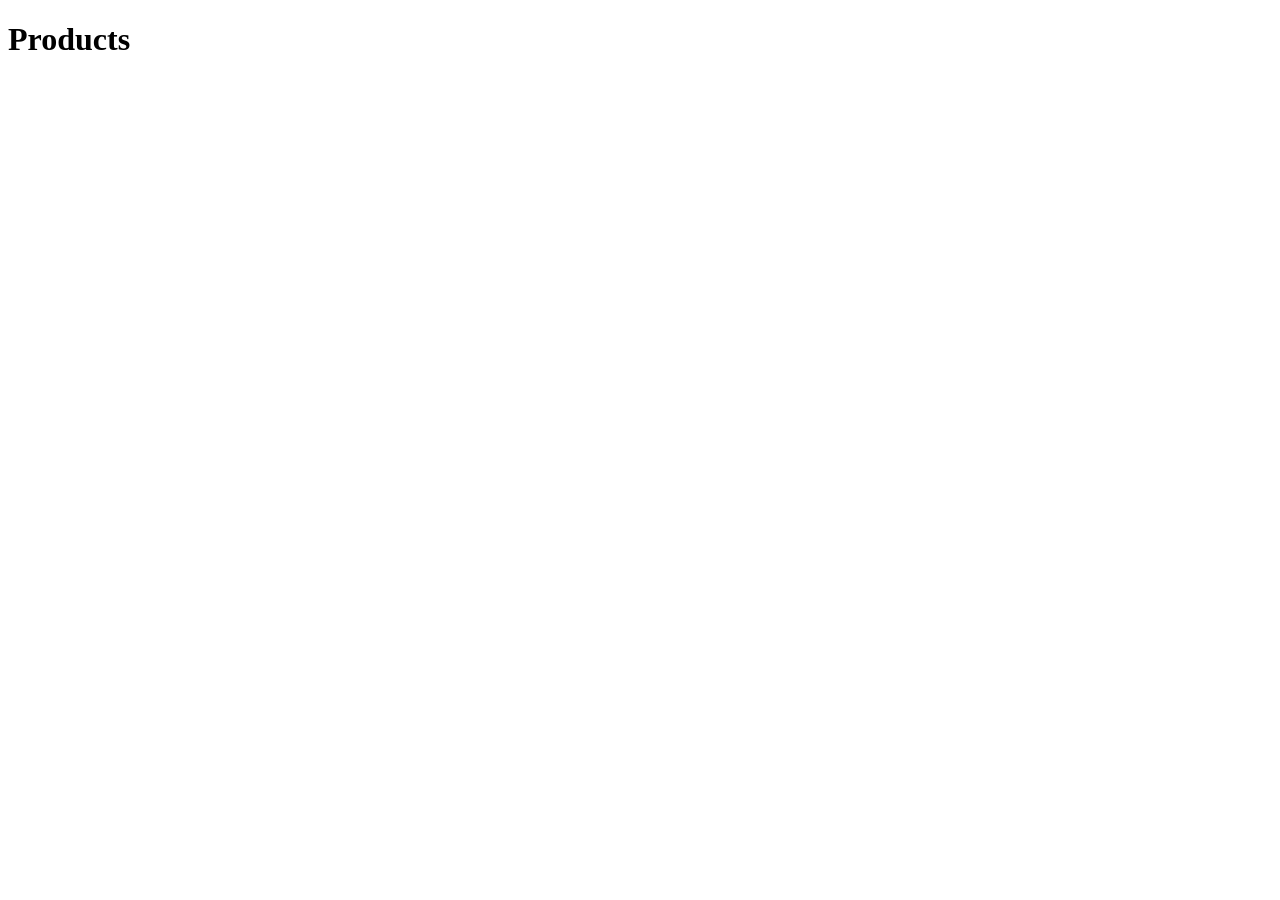
==== frontend/index.html @ ae4d417a "Add files via upload" ====
<!DOCTYPE html>
<html>
  <head>
    <title>Marketplace</title>
    <script src="https://cdn.tailwindcss.com"></script>
  </head>

  <body class="bg-gray-100 p-6">
    <h1 class="text-2xl font-bold mb-4">Products</h1>

    <div id="products" class="grid grid-cols-3 gap-4"></div>

    <script src="app.js"></script>
  </body>
</html>
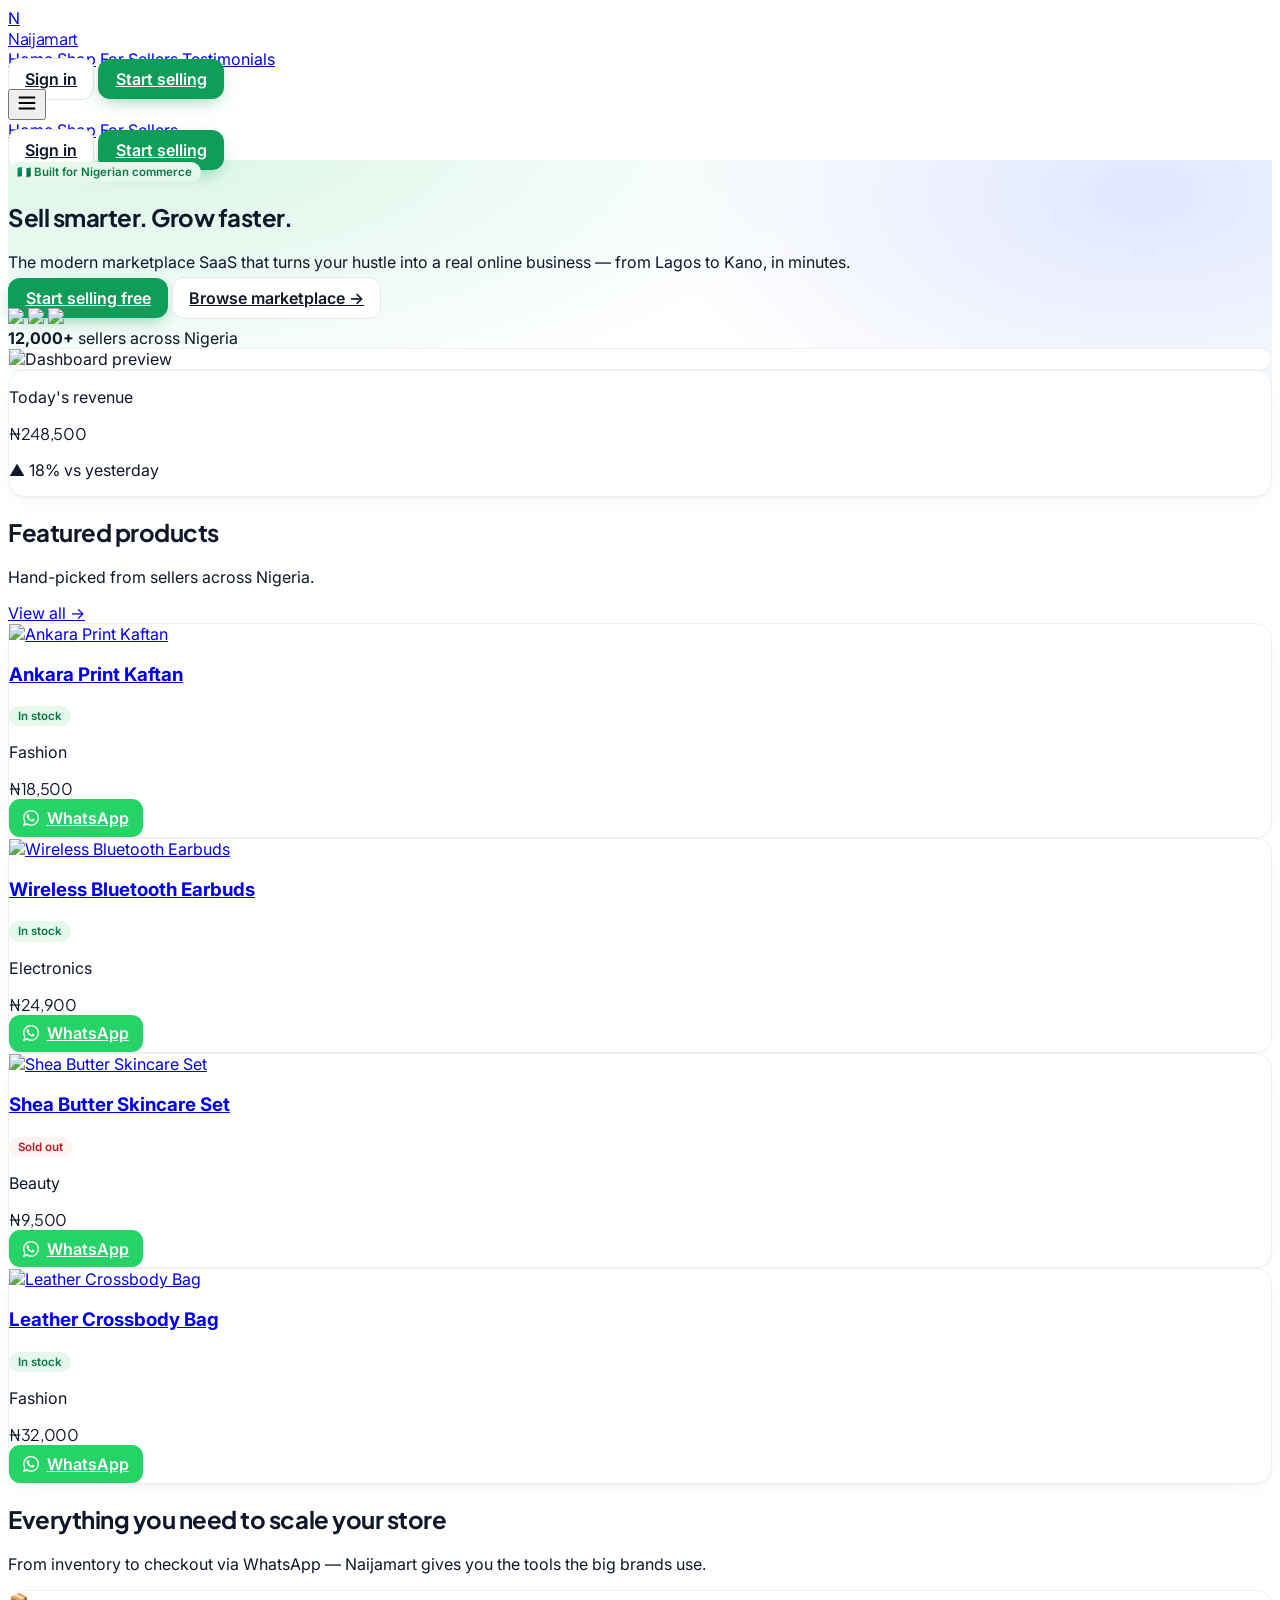
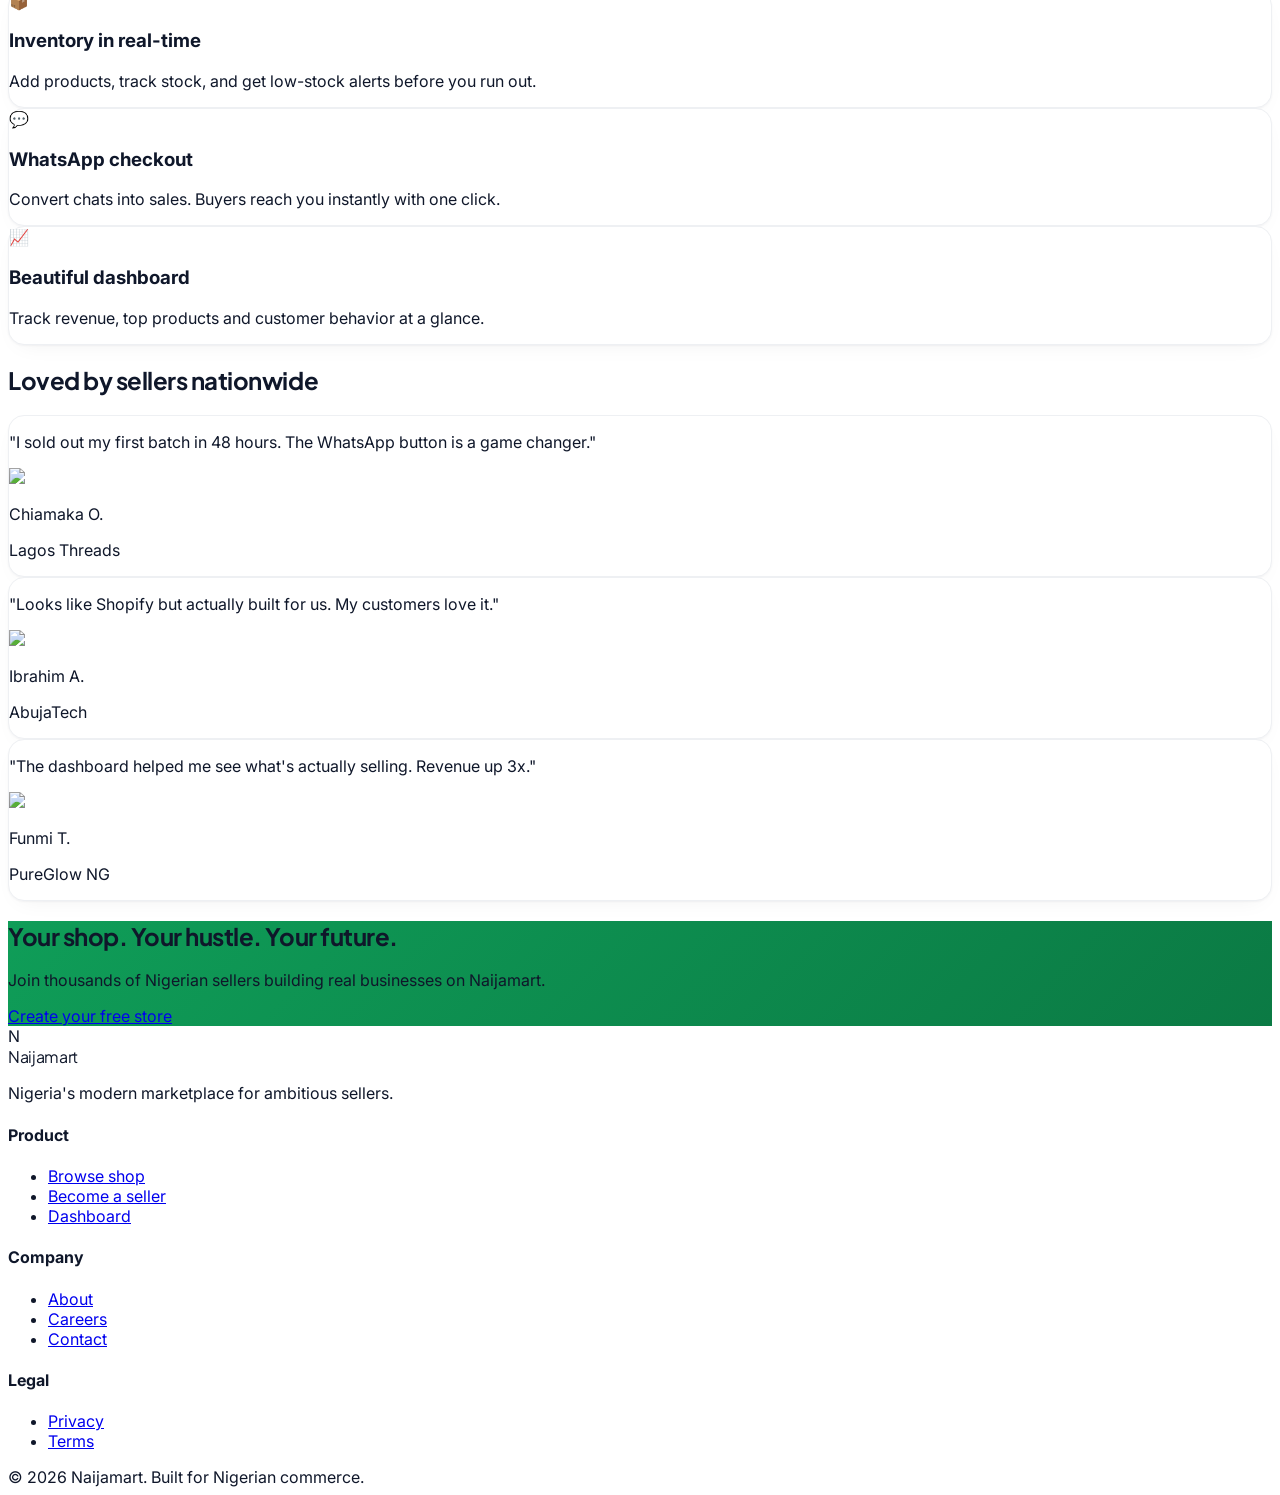
==== commit 10ed0bde: "Add files via upload" ====
--- a/frontend/index.html
+++ b/frontend/index.html
@@ -1,15 +1,136 @@
-<!DOCTYPE html>
-<html>
-  <head>
-    <title>Marketplace</title>
-    <script src="https://cdn.tailwindcss.com"></script>
-  </head>
-
-  <body class="bg-gray-100 p-6">
-    <h1 class="text-2xl font-bold mb-4">Products</h1>
-
-    <div id="products" class="grid grid-cols-3 gap-4"></div>
-
-    <script src="app.js"></script>
-  </body>
-</html>
+<!doctype html>
+<html lang="en">
+<head>
+<meta charset="utf-8"/>
+<meta name="viewport" content="width=device-width,initial-scale=1"/>
+<title>Naijamart — Modern marketplace for Nigerian sellers</title>
+<meta name="description" content="Naijamart helps Nigerian sellers launch beautiful online stores, manage inventory, and sell directly via WhatsApp."/>
+<link rel="preconnect" href="https://fonts.googleapis.com">
+<link rel="preconnect" href="https://fonts.gstatic.com" crossorigin>
+<link href="https://fonts.googleapis.com/css2?family=Inter:wght@400;500;600;700&family=Plus+Jakarta+Sans:wght@600;700;800&display=swap" rel="stylesheet">
+<script src="https://cdn.tailwindcss.com"></script>
+<link rel="stylesheet" href="css/styles.css"/>
+</head>
+<body class="bg-white text-slate-900">
+<div id="navbar"></div>
+
+<!-- Hero -->
+<section class="hero-grad">
+  <div class="max-w-7xl mx-auto px-4 sm:px-6 pt-16 pb-20 grid lg:grid-cols-2 gap-12 items-center">
+    <div>
+      <span class="badge badge-success mb-5">🇳🇬 Built for Nigerian commerce</span>
+      <h1 class="font-display text-4xl sm:text-5xl lg:text-6xl font-extrabold leading-[1.05]">
+        Sell smarter. <span class="text-emerald-600">Grow faster.</span>
+      </h1>
+      <p class="mt-5 text-lg text-slate-600 max-w-xl">The modern marketplace SaaS that turns your hustle into a real online business — from Lagos to Kano, in minutes.</p>
+      <div class="mt-8 flex flex-wrap gap-3">
+        <a href="register.html" class="btn-primary">Start selling free</a>
+        <a href="product.html" class="btn-ghost">Browse marketplace →</a>
+      </div>
+      <div class="mt-8 flex items-center gap-6 text-sm text-slate-500">
+        <div class="flex -space-x-2">
+          <img class="w-8 h-8 rounded-full border-2 border-white" src="https://i.pravatar.cc/80?img=12">
+          <img class="w-8 h-8 rounded-full border-2 border-white" src="https://i.pravatar.cc/80?img=32">
+          <img class="w-8 h-8 rounded-full border-2 border-white" src="https://i.pravatar.cc/80?img=47">
+        </div>
+        <span><b class="text-slate-900">12,000+</b> sellers across Nigeria</span>
+      </div>
+    </div>
+    <div class="relative">
+      <div class="card p-3 rotate-1">
+        <img class="rounded-xl w-full" src="https://images.unsplash.com/photo-1556761175-5973dc0f32e7?w=900" alt="Dashboard preview"/>
+      </div>
+      <div class="card p-4 absolute -bottom-6 -left-6 hidden sm:block max-w-xs">
+        <p class="text-xs text-slate-500">Today's revenue</p>
+        <p class="font-display text-2xl font-bold">₦248,500</p>
+        <p class="text-xs text-emerald-600 mt-1">▲ 18% vs yesterday</p>
+      </div>
+    </div>
+  </div>
+</section>
+
+<!-- Featured -->
+<section class="max-w-7xl mx-auto px-4 sm:px-6 py-16">
+  <div class="flex items-end justify-between mb-8">
+    <div>
+      <h2 class="font-display text-3xl font-bold">Featured products</h2>
+      <p class="text-slate-500 mt-1">Hand-picked from sellers across Nigeria.</p>
+    </div>
+    <a href="product.html" class="hidden sm:inline text-emerald-700 font-semibold hover:underline">View all →</a>
+  </div>
+  <div id="featuredGrid" class="grid grid-cols-2 lg:grid-cols-4 gap-4 sm:gap-6"></div>
+</section>
+
+<!-- Sellers -->
+<section id="sellers" class="bg-slate-50 py-20">
+  <div class="max-w-7xl mx-auto px-4 sm:px-6">
+    <div class="max-w-2xl">
+      <h2 class="font-display text-3xl font-bold">Everything you need to scale your store</h2>
+      <p class="text-slate-600 mt-2">From inventory to checkout via WhatsApp — Naijamart gives you the tools the big brands use.</p>
+    </div>
+    <div class="grid md:grid-cols-3 gap-6 mt-10">
+      
+      <div class="card p-6">
+        <div class="w-11 h-11 rounded-xl bg-emerald-100 text-emerald-700 flex items-center justify-center text-xl">📦</div>
+        <h3 class="font-semibold mt-4">Inventory in real-time</h3>
+        <p class="text-sm text-slate-500 mt-2">Add products, track stock, and get low-stock alerts before you run out.</p>
+      </div>
+      <div class="card p-6">
+        <div class="w-11 h-11 rounded-xl bg-emerald-100 text-emerald-700 flex items-center justify-center text-xl">💬</div>
+        <h3 class="font-semibold mt-4">WhatsApp checkout</h3>
+        <p class="text-sm text-slate-500 mt-2">Convert chats into sales. Buyers reach you instantly with one click.</p>
+      </div>
+      <div class="card p-6">
+        <div class="w-11 h-11 rounded-xl bg-emerald-100 text-emerald-700 flex items-center justify-center text-xl">📈</div>
+        <h3 class="font-semibold mt-4">Beautiful dashboard</h3>
+        <p class="text-sm text-slate-500 mt-2">Track revenue, top products and customer behavior at a glance.</p>
+      </div>
+    </div>
+  </div>
+</section>
+
+<!-- Testimonials -->
+<section id="testimonials" class="max-w-7xl mx-auto px-4 sm:px-6 py-20">
+  <h2 class="font-display text-3xl font-bold text-center">Loved by sellers nationwide</h2>
+  <div class="grid md:grid-cols-3 gap-6 mt-10">
+    <div class="card p-6">
+      <p class="text-slate-700">"I sold out my first batch in 48 hours. The WhatsApp button is a game changer."</p>
+      <div class="mt-4 flex items-center gap-3"><img src="https://i.pravatar.cc/80?img=15" class="w-10 h-10 rounded-full"/><div><p class="font-semibold text-sm">Chiamaka O.</p><p class="text-xs text-slate-500">Lagos Threads</p></div></div>
+    </div>
+    <div class="card p-6">
+      <p class="text-slate-700">"Looks like Shopify but actually built for us. My customers love it."</p>
+      <div class="mt-4 flex items-center gap-3"><img src="https://i.pravatar.cc/80?img=33" class="w-10 h-10 rounded-full"/><div><p class="font-semibold text-sm">Ibrahim A.</p><p class="text-xs text-slate-500">AbujaTech</p></div></div>
+    </div>
+    <div class="card p-6">
+      <p class="text-slate-700">"The dashboard helped me see what's actually selling. Revenue up 3x."</p>
+      <div class="mt-4 flex items-center gap-3"><img src="https://i.pravatar.cc/80?img=49" class="w-10 h-10 rounded-full"/><div><p class="font-semibold text-sm">Funmi T.</p><p class="text-xs text-slate-500">PureGlow NG</p></div></div>
+    </div>
+  </div>
+</section>
+
+<!-- CTA -->
+<section class="max-w-7xl mx-auto px-4 sm:px-6 pb-20">
+  <div class="rounded-3xl p-10 sm:p-14 text-center" style="background: linear-gradient(135deg, #0F9D58, #0b7a44);">
+    <h2 class="font-display text-3xl sm:text-4xl font-bold text-white">Your shop. Your hustle. Your future.</h2>
+    <p class="text-emerald-50 mt-3 max-w-xl mx-auto">Join thousands of Nigerian sellers building real businesses on Naijamart.</p>
+    <a href="register.html" class="inline-block mt-7 bg-white text-emerald-700 font-semibold px-6 py-3 rounded-xl hover:bg-emerald-50">Create your free store</a>
+  </div>
+</section>
+
+<div id="footer"></div>
+
+<script src="js/api.js"></script>
+<script src="js/ui.js"></script>
+<script src="js/products.js"></script>
+<script>
+  UI.mountNavbar("home");
+  document.getElementById("footer").innerHTML = UI.footer();
+  (async () => {
+    const grid = document.getElementById("featuredGrid");
+    grid.innerHTML = Products.skeletons(4);
+    const list = await Products.fetchAll();
+    grid.innerHTML = list.slice(0, 4).map(Products.card).join("");
+  })();
+</script>
+</body>
+</html>
--- a/frontend/css/styles.css
+++ b/frontend/css/styles.css
@@ -0,0 +1,70 @@
+/* Naijamart custom styles */
+:root {
+  --brand: #0F9D58;
+  --brand-dark: #0b7a44;
+  --brand-light: #e6f7ee;
+  --ink: #0f172a;
+  --muted: #64748b;
+}
+html, body { font-family: 'Inter', ui-sans-serif, system-ui, -apple-system, sans-serif; color: var(--ink); }
+.font-display { font-family: 'Plus Jakarta Sans', 'Inter', sans-serif; letter-spacing: -0.02em; }
+
+.btn-primary {
+  background: var(--brand);
+  color: #fff;
+  padding: 0.65rem 1.1rem;
+  border-radius: 0.75rem;
+  font-weight: 600;
+  transition: all .18s ease;
+  box-shadow: 0 6px 18px -6px rgba(15,157,88,.55);
+}
+.btn-primary:hover { background: var(--brand-dark); transform: translateY(-1px); }
+.btn-ghost {
+  padding: 0.6rem 1rem; border-radius: 0.75rem; font-weight: 600; color: var(--ink);
+  border: 1px solid #e5e7eb; background: #fff; transition: all .18s ease;
+}
+.btn-ghost:hover { background: #f8fafc; }
+.btn-wa {
+  background: #25D366; color:#fff; padding: 0.55rem 0.9rem; border-radius: 0.7rem; font-weight: 600;
+  display:inline-flex; align-items:center; gap:.45rem; transition: all .18s ease;
+}
+.btn-wa:hover { background:#1ebe5d; transform: translateY(-1px); }
+
+.card { background:#fff; border:1px solid #eef0f3; border-radius: 1rem; box-shadow: 0 1px 2px rgba(15,23,42,.04), 0 8px 24px -12px rgba(15,23,42,.08); }
+.card-hover { transition: transform .2s ease, box-shadow .2s ease; }
+.card-hover:hover { transform: translateY(-3px); box-shadow: 0 10px 30px -10px rgba(15,23,42,.18); }
+
+.input {
+  width: 100%; padding: .7rem .9rem; border-radius: .7rem; border: 1px solid #e2e8f0; background:#fff;
+  transition: all .15s ease; font-size: .95rem;
+}
+.input:focus { outline: none; border-color: var(--brand); box-shadow: 0 0 0 4px rgba(15,157,88,.12); }
+
+.badge { display:inline-flex; align-items:center; padding: .2rem .55rem; border-radius:9999px; font-size:.72rem; font-weight:600; }
+.badge-success { background: var(--brand-light); color: var(--brand-dark); }
+.badge-danger { background:#fef2f2; color:#b91c1c; }
+.badge-soft { background:#f1f5f9; color:#334155; }
+
+.skeleton { background: linear-gradient(90deg,#eef2f7 0%, #f8fafc 50%, #eef2f7 100%); background-size: 200% 100%; animation: shimmer 1.2s infinite; border-radius:.6rem; }
+@keyframes shimmer { 0%{background-position: 200% 0;} 100%{background-position:-200% 0;} }
+
+.toast { position: fixed; bottom: 1.25rem; right: 1.25rem; z-index: 80; display:flex; flex-direction:column; gap:.5rem; }
+.toast .item { background:#0f172a; color:#fff; padding:.75rem 1rem; border-radius:.7rem; box-shadow: 0 10px 30px -10px rgba(0,0,0,.4); animation: slideIn .25s ease; min-width:240px; }
+.toast .item.success { background: var(--brand); }
+.toast .item.error { background:#dc2626; }
+@keyframes slideIn { from {opacity:0; transform: translateY(8px);} to{opacity:1; transform: translateY(0);} }
+
+.hero-grad { background: radial-gradient(1200px 500px at 10% -10%, #d8f5e6 0%, transparent 60%), radial-gradient(900px 500px at 90% 10%, #e0e7ff 0%, transparent 55%), #fff; }
+
+.sidebar-link { display:flex; align-items:center; gap:.7rem; padding:.65rem .85rem; border-radius:.6rem; color:#334155; font-weight:500; }
+.sidebar-link:hover { background:#f1f5f9; color: var(--ink); }
+.sidebar-link.active { background: var(--brand-light); color: var(--brand-dark); }
+
+.dropzone { border:2px dashed #cbd5e1; border-radius: .9rem; padding: 1.4rem; text-align:center; transition: all .18s ease; background:#f8fafc; }
+.dropzone.drag { border-color: var(--brand); background: var(--brand-light); }
+
+.modal-back { position:fixed; inset:0; background:rgba(15,23,42,.55); display:flex; align-items:center; justify-content:center; z-index:60; padding:1rem; }
+.modal { background:#fff; border-radius: 1rem; max-width: 720px; width:100%; max-height: 92vh; overflow:auto; }
+
+/* line clamp */
+.clamp-2 { display:-webkit-box; -webkit-line-clamp:2; -webkit-box-orient:vertical; overflow:hidden; }
